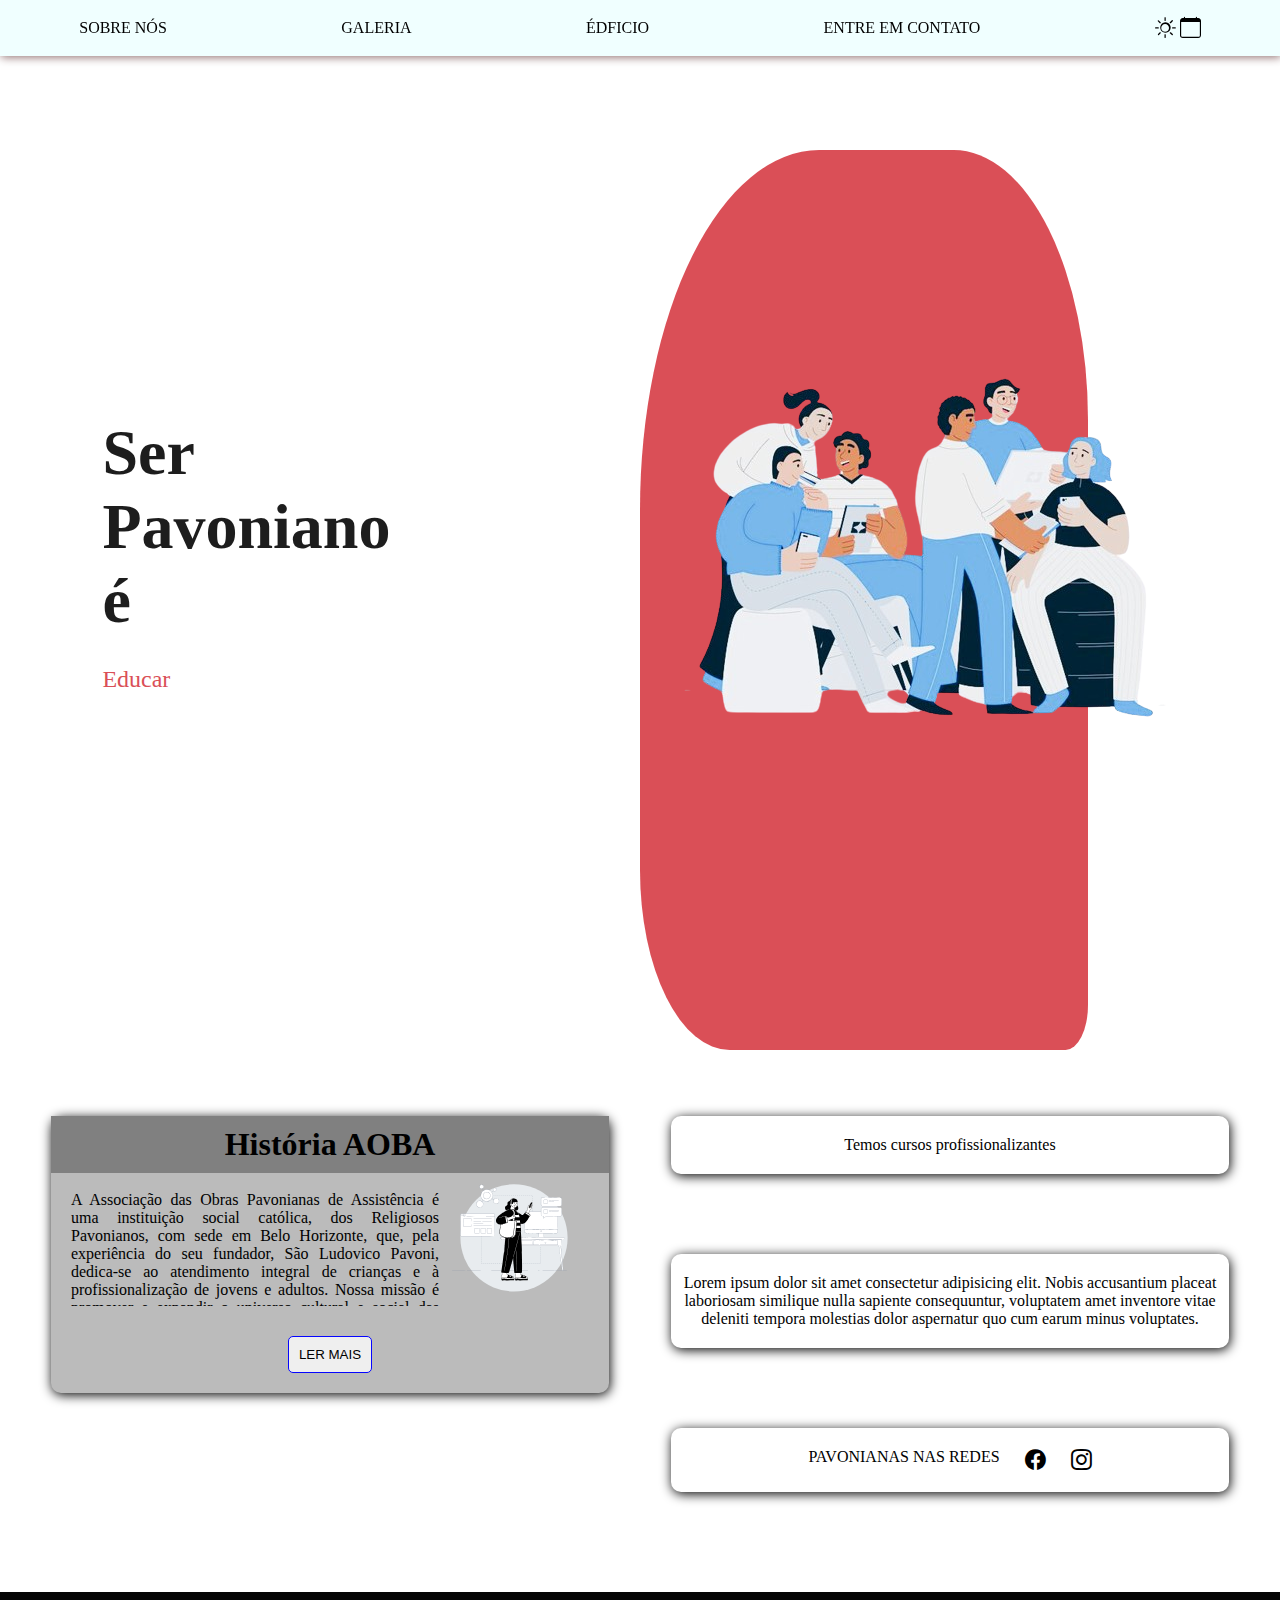
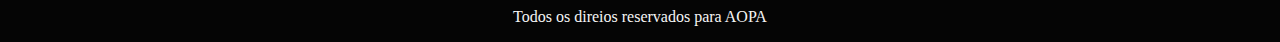
==== index.html @ e04ce66b "Add files via upload" ====
<!DOCTYPE html>
<html lang="pt-br">
<head>
    <meta charset="UTF-8">
    <meta name="viewport" content="width=1, initial-scale=1.0">
    <title>AOBA</title>
    <!--<meta name="color-scheme" content="ligth dark">-->
    <link rel="shortcut icon" href="VERTICAL.png" type="image/x-icon">
    <link rel="stylesheet" href="estilo.css">
    <script src="acao.js" defer></script>
    <script src="https://unpkg.com/typed.js@2.1.0/dist/typed.umd.js"></script>
    <link rel="stylesheet" href="https://cdn.jsdelivr.net/npm/bootstrap-icons@1.11.3/font/bootstrap-icons.min.css">
</head>
<body>
    <header>
    <div id="logo">
        <img src="" alt="">
    </div>
    <nav>
        
     <a href="#Historia">SOBRE NÓS</a>
     <a href="gap.html">GALERIA</a> 
     <a href="">ÉDFICIO</a>
     <a href="contato.html">ENTRE EM CONTATO</a>   
   
    <div id="">
    <input type="checkbox" name="change-theme" id="change-theme">
       <label for="change-theme">
    <i class="bi bi-sun"></i>
    <i class="bi bi-moon"></i>  
    </label>
    <a href="calender.html"><i class="bi bi-calendar"></i></a>
     </div>
    </nav>
</header>

<section class="aa">
    <div class="shape"></div>
   <div id="texto">
        <h1 class="title">Ser Pavoniano é</h1>
        <p class="desc">Educar</p>
    </div>
    <div id="fto"><img class="f1" src="im3.png" alt=""></div>
</section>


<main class="container">
   <section id="assuntos">
    <article class="sobre">
        <h1 id="Historia">História AOBA</h1>
        <div class="text">
            <p id="conteudo" class="conteudo">
                A Associação das Obras Pavonianas de Assistência é uma instituição social católica, dos Religiosos Pavonianos, com sede em Belo Horizonte, que, pela experiência do seu fundador, São Ludovico Pavoni, dedica-se ao atendimento integral de crianças e à profissionalização de jovens e adultos. 
                Nossa missão é promover e expandir o universo cultural e social das pessoas atendidas, por meio de atividades lúdicas, pedagógicas e profissionalizantes, que potencializem suas habilidades e ampliem suas oportunidades para o seu desenvolvimento humano e espiritual.
            </p>  
            <img class="imgs" src="sapiens.svg" alt="">
        </div>
        <button class="ler" id="btn-ler-mais">LER MAIS</button>
    </article>
</section>
    </section>
    <section id="noticias">
        <article>
      <aside>
    <p>Temos cursos profissionalizantes</p>
      </aside>  
        </article>

<article>
    <aside>
        <p>Lorem ipsum dolor sit amet consectetur adipisicing elit.
         Nobis accusantium placeat laboriosam similique nulla sapiente
         consequuntur, voluptatem amet inventore vitae deleniti tempora molestias dolor aspernatur quo cum earum minus voluptates.</p>
    </aside>
</article>

<article>
    
    <aside id="rede" class="pop">
        PAVONIANAS NAS REDES  
    <a href="https://www.facebook.com/obrassociaispavonianas/?paipv=0&eav=AfbgcHuNIM9TR
    oDl-gmViEAhwGbgi-O8-tvlirO3I1faOJemK9UYewxynx3erjxutIE&_rdr"><i class="bi bi-facebook"></i></a>
    <a href="https://www.instagram.com/obrassociaispavonianas/"><i class="bi bi-instagram"></i></a>
    </aside></article>


    </section>
  
</main>

<footer>
   <a href="politica.html"> Todos os direios reservados para AOPA</a>
</footer>
</body>
</html>
---- estilo.css ----
* {
    margin: 0px;
    padding: 0px;
    box-sizing: border-box;
}
html,body{
    transition: o.4s;
}
:root {
    --cor1: #050505;
    --cor2: #bbb;
    --cor3: #f8f1f1;
    --corbtnler: #0605fe;
    --cor4:#da4f57;
}
input[type="checkbox"]{
    display: none;
}
#modos {
   text-decoration: none;
}

.dark, .dark-header{
background-color: var(--cor1);
color: white;
}
.dark nav{
    background-color: var(--cor1);
    justify-content: space-around;
    box-shadow: 1px 1px 4px #f8f1f1;

}
.dark nav>a{ color: #f8f1f1;}
.dark .bi-sun{
    display: none;
}
.dark .bi-moon{
    display: block;
}
.dark .bi{
    font-size: 1.3rem;
    cursor: pointer;
    text-decoration: none;
    color:aliceblue;
}
/*fim modo dark*/
nav {
   align-items: center;
    justify-content: space-around;
    text-decoration: none;
    display: flex;
    gap: 1em;
    padding: 1em 0;
    box-shadow: 1px 1px 9px rgb(139, 106, 106);
    position: fixed;
    width: 100%;
    top: 0;
    background-color: azure;
    z-index: 10;
    
}
nav>a:hover{
    color: var(--cor4);
}
nav>a{color: #000;
    display: inline-block;
    text-decoration: none;
    transition: color 0.3 ease;
}
.bi{
    font-size: 1.3rem;
    cursor: pointer;
    text-decoration: none;
    color: #000;
}
.bi-moon{
    display: none;
}
.aa{
    align-items: center;
    justify-content:center;
    display: flex;
    width: 100%;
    min-height: calc(100vh - 10%) ;
margin-top: 60px;
padding: 28px 8%;
position: relative;
}
#texto{
    width: 35%;
    display: flex;
    flex-direction: column;
    gap: 28px;
    margin-top: 5%;
}
#texto .title{
font-size: 4rem;
color: #1d1d1d;
}
#texto .desc{
    color: var(--cor4);
    font-size: 1.5rem;
}
#fto{
    display: flex;
    align-items: start;
    justify-items: end;
    margin-top: 22px;
    padding-left: 20%;
    width: 70%;
    z-index: 2;
}
#fto .f1{
    left: 30em;
height: 100%;
width: fit-content;
}
.shape{
    background-color: #da4f57;
    width: 35%;
    height: 100%;
    position: absolute;
    border-radius: 40% 30% 5% 20%;
    top: 8%;
    left: 50%;
    z-index: 1;
}
main {
    display: flex;
    justify-content: center;
    padding: 10px;
    margin: 10px;
    margin-top: 3em;
}
article {
    box-shadow: 1px 2px 12px rgb(0, 0, 0);
    width: 90%;
    max-width: 90vh;
    border-radius: 10px; 
    padding-bottom: 20px;
    text-align: center;
    margin: 5em auto;
}.sobre{  background-color: var(--cor2);}
.sobre > h1 {
    background-color: grey;
    padding: 10px;
    margin: 0;
}
.text {
    background-color: var(--cor2);
    display: flex;
    justify-content: space-between;
    align-items: center;
    padding: 0 20px;
}
.text > p {
    text-align: justify;
    margin: 0;
    max-height: 115px;
    overflow: hidden;
    position: relative;
    transition: max-height 0.4s ease;
}
.text::before {
    content: "";
    position: absolute;
    bottom: 0;
    left: 0;
    width: 100%;
    height: 100px;
    transition: height 0.4s ease;
}
.text.expanded > p {
    max-height: 1000px; 
}
.ler {
    display: block;
    width: fit-content;
    margin: 1em auto 0;
    border-radius: 5px;
    padding: 10px;
    transition: 0.4s;
    cursor: pointer;
    border: 1px solid var(--corbtnler);
}

.ler:hover {
    color: white;
    background-color: var(--corbtnler);
}
aside{ padding-top: 20px;}
.pop{
    justify-content: center;
   display:flex;
  text-decoration: none;
 gap: 25px;
}
footer {
    color: white;
    background-color: var(--cor1);
    text-align: center;
    padding: 1em;
    position: relative;
    width: 100%;
    bottom: 0;
}
footer>a{ color: whitesmoke; text-decoration: none;}



@media screen and (max-width: 768px) {
    nav {
        text-align: center;
        flex-direction: column;
        gap: 9px;
    }
    .aa{
        margin-top: 13em;
    }
    .f1, .shape{ display: none;}
    main{ flex-wrap: wrap;}
    article {
        width: 95%;
        margin-top: 2em;
    }

    article > p {
        padding-left: 1em;
        padding-right: 1em;
    }
    .text{ margin-top: 10px; text-decoration: auto;}
.imgs{
    display: none;
}
    .ler {
        margin-left: auto;
        margin-right: auto;
    }
    footer{
        position: relative;
    }
}
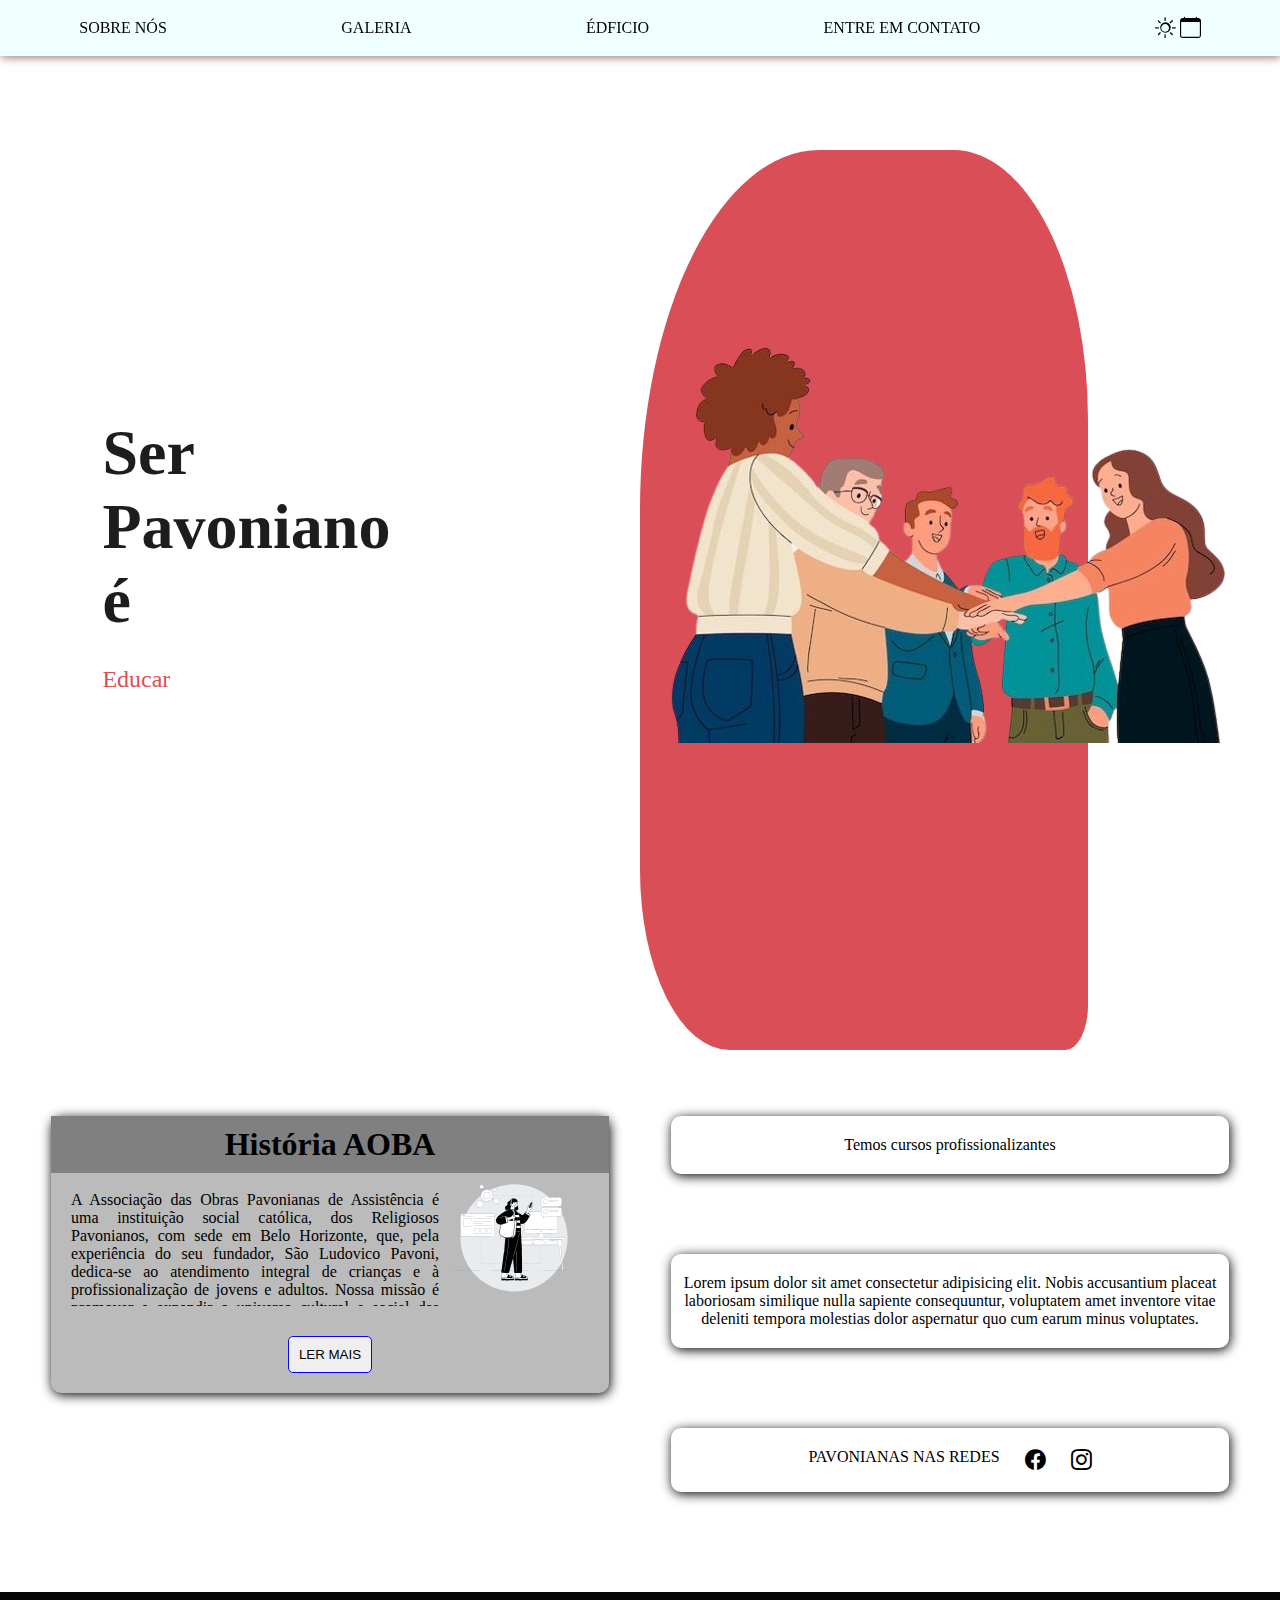
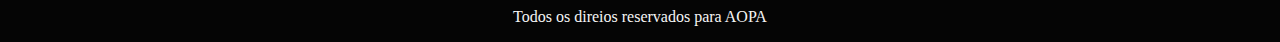
==== commit 155eb801: "Update index.html" ====
--- a/index.html
+++ b/index.html
@@ -40,7 +40,7 @@
         <h1 class="title">Ser Pavoniano é</h1>
         <p class="desc">Educar</p>
     </div>
-    <div id="fto"><img class="f1" src="im3.png" alt=""></div>
+    <div id="fto"><img class="f1" src="img2.png" alt=""></div>
 </section>
 
 
@@ -92,4 +92,4 @@
    <a href="politica.html"> Todos os direios reservados para AOPA</a>
 </footer>
 </body>
-</html>+</html>
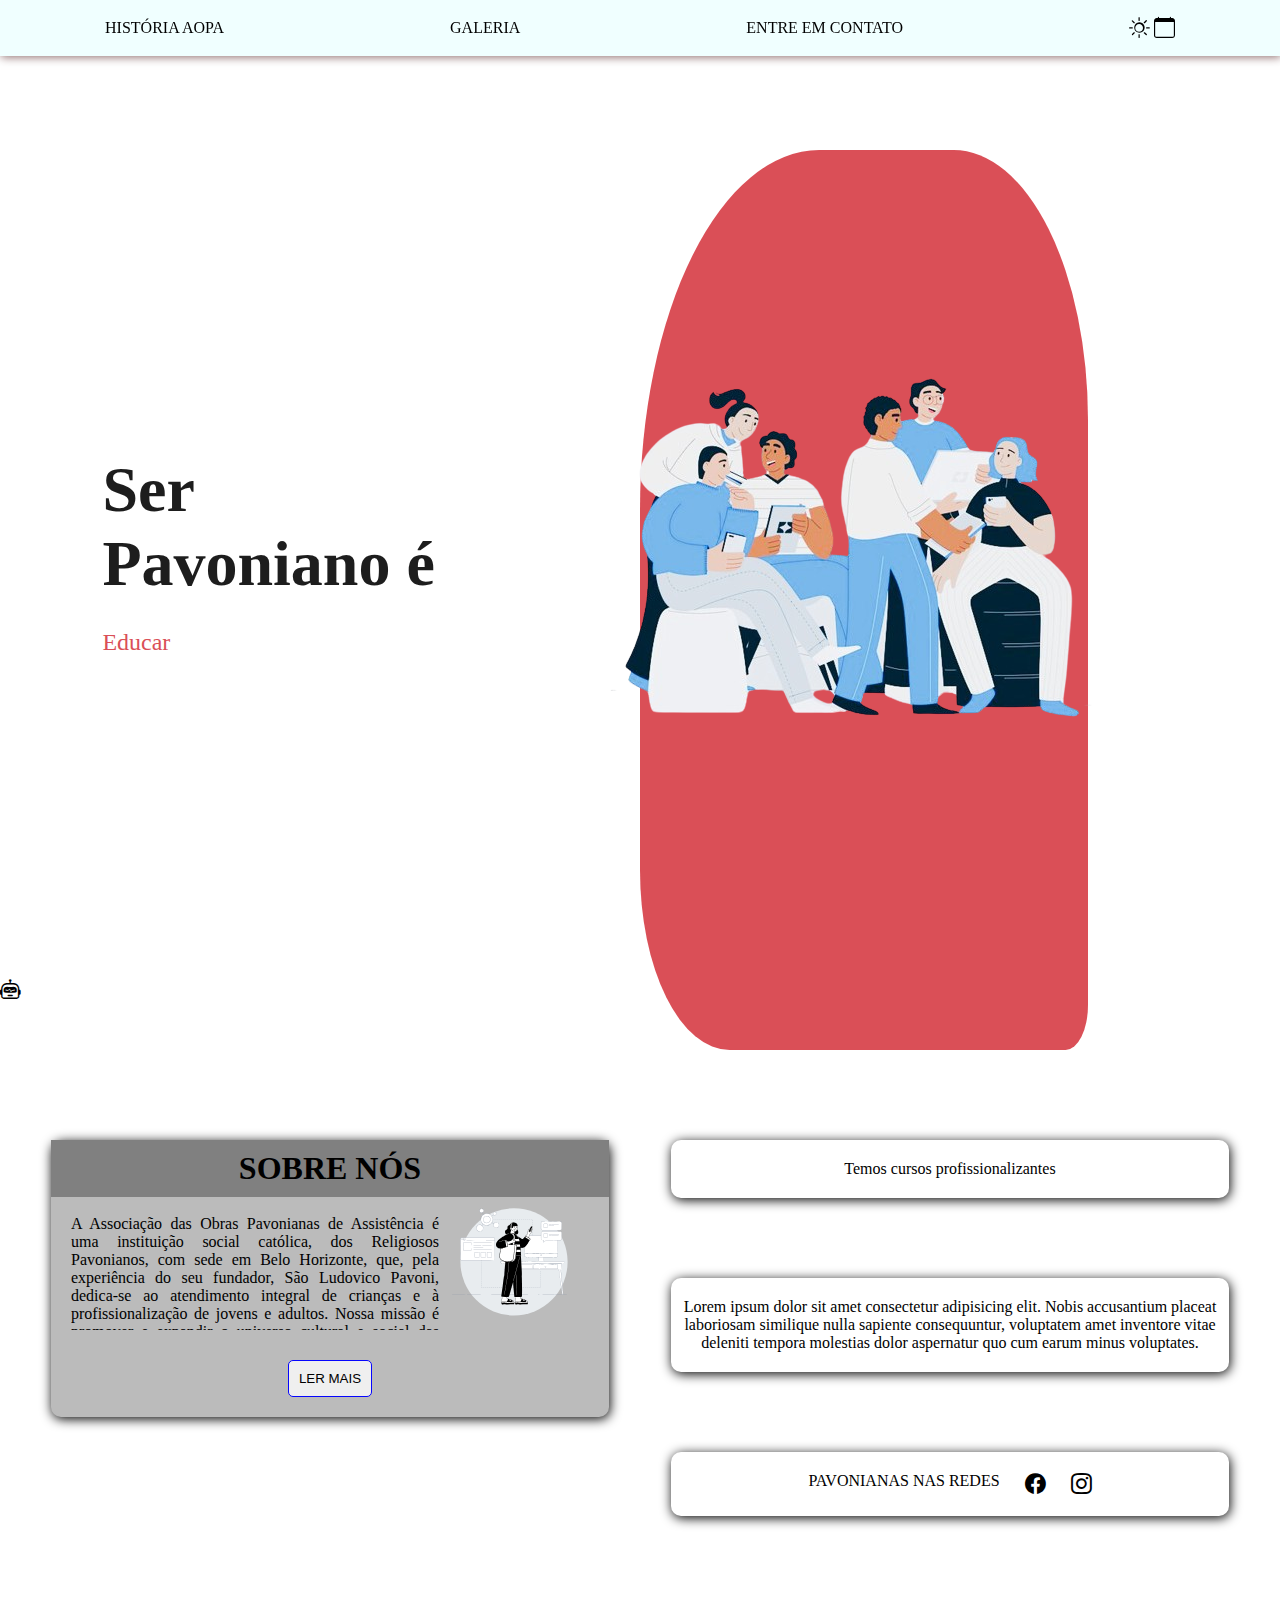
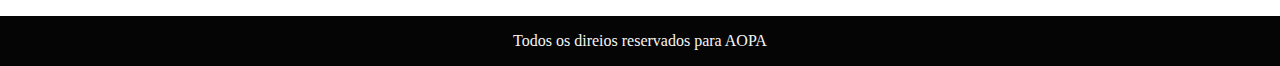
==== commit a1a1a29c: "Add files via upload" ====
--- a/index.html
+++ b/index.html
@@ -18,9 +18,8 @@
     </div>
     <nav>
         
-     <a href="#Historia">SOBRE NÓS</a>
+     <a href="historia.html">HISTÓRIA AOPA</a>
      <a href="gap.html">GALERIA</a> 
-     <a href="">ÉDFICIO</a>
      <a href="contato.html">ENTRE EM CONTATO</a>   
    
     <div id="">
@@ -40,14 +39,15 @@
         <h1 class="title">Ser Pavoniano é</h1>
         <p class="desc">Educar</p>
     </div>
-    <div id="fto"><img class="f1" src="img2.png" alt=""></div>
+    <div id="fto"><img class="f1" src="im3.png" alt=""></div>
 </section>
 
+<i class="bi bi-robot" > </i>
 
 <main class="container">
    <section id="assuntos">
     <article class="sobre">
-        <h1 id="Historia">História AOBA</h1>
+        <h1 id="sobre ">SOBRE NÓS</h1>
         <div class="text">
             <p id="conteudo" class="conteudo">
                 A Associação das Obras Pavonianas de Assistência é uma instituição social católica, dos Religiosos Pavonianos, com sede em Belo Horizonte, que, pela experiência do seu fundador, São Ludovico Pavoni, dedica-se ao atendimento integral de crianças e à profissionalização de jovens e adultos. 
@@ -92,4 +92,4 @@
    <a href="politica.html"> Todos os direios reservados para AOPA</a>
 </footer>
 </body>
-</html>
+</html>--- a/estilo.css
+++ b/estilo.css
@@ -93,6 +93,7 @@
     gap: 28px;
     margin-top: 5%;
 }
+
 #texto .title{
 font-size: 4rem;
 color: #1d1d1d;
@@ -106,7 +107,7 @@
     align-items: start;
     justify-items: end;
     margin-top: 22px;
-    padding-left: 20%;
+    padding-left: 10%;
     width: 70%;
     z-index: 2;
 }
@@ -208,6 +209,27 @@
 
 
 
+@media screen and (max-width: 1170px) {
+    
+#texto { padding-left: 8%; display: block;;}
+.title{ position: center;}
+    .f1, .shape{ left: 52%;}
+    .shape{ background-image: url(im3.png);}
+ .f1{ display: none;}
+    article {
+        width: 75%;
+        margin-top: 2em;
+    } main{ flex-wrap: wrap;}
+ 
+  article > p {
+        padding-left: 1em;
+        padding-right: 1em;
+    }
+    .text{ margin-top: 10px; text-decoration: auto;}
+.imgs{ display: block;
+}
+footer{position: fixed;}
+}
 @media screen and (max-width: 768px) {
     nav {
         text-align: center;
@@ -223,7 +245,7 @@
         width: 95%;
         margin-top: 2em;
     }
-
+#fto .f1{ display: none;}
     article > p {
         padding-left: 1em;
         padding-right: 1em;
@@ -233,10 +255,9 @@
     display: none;
 }
     .ler {
+        display: block;
         margin-left: auto;
         margin-right: auto;
     }
-    footer{
-        position: relative;
-    }
+    
 }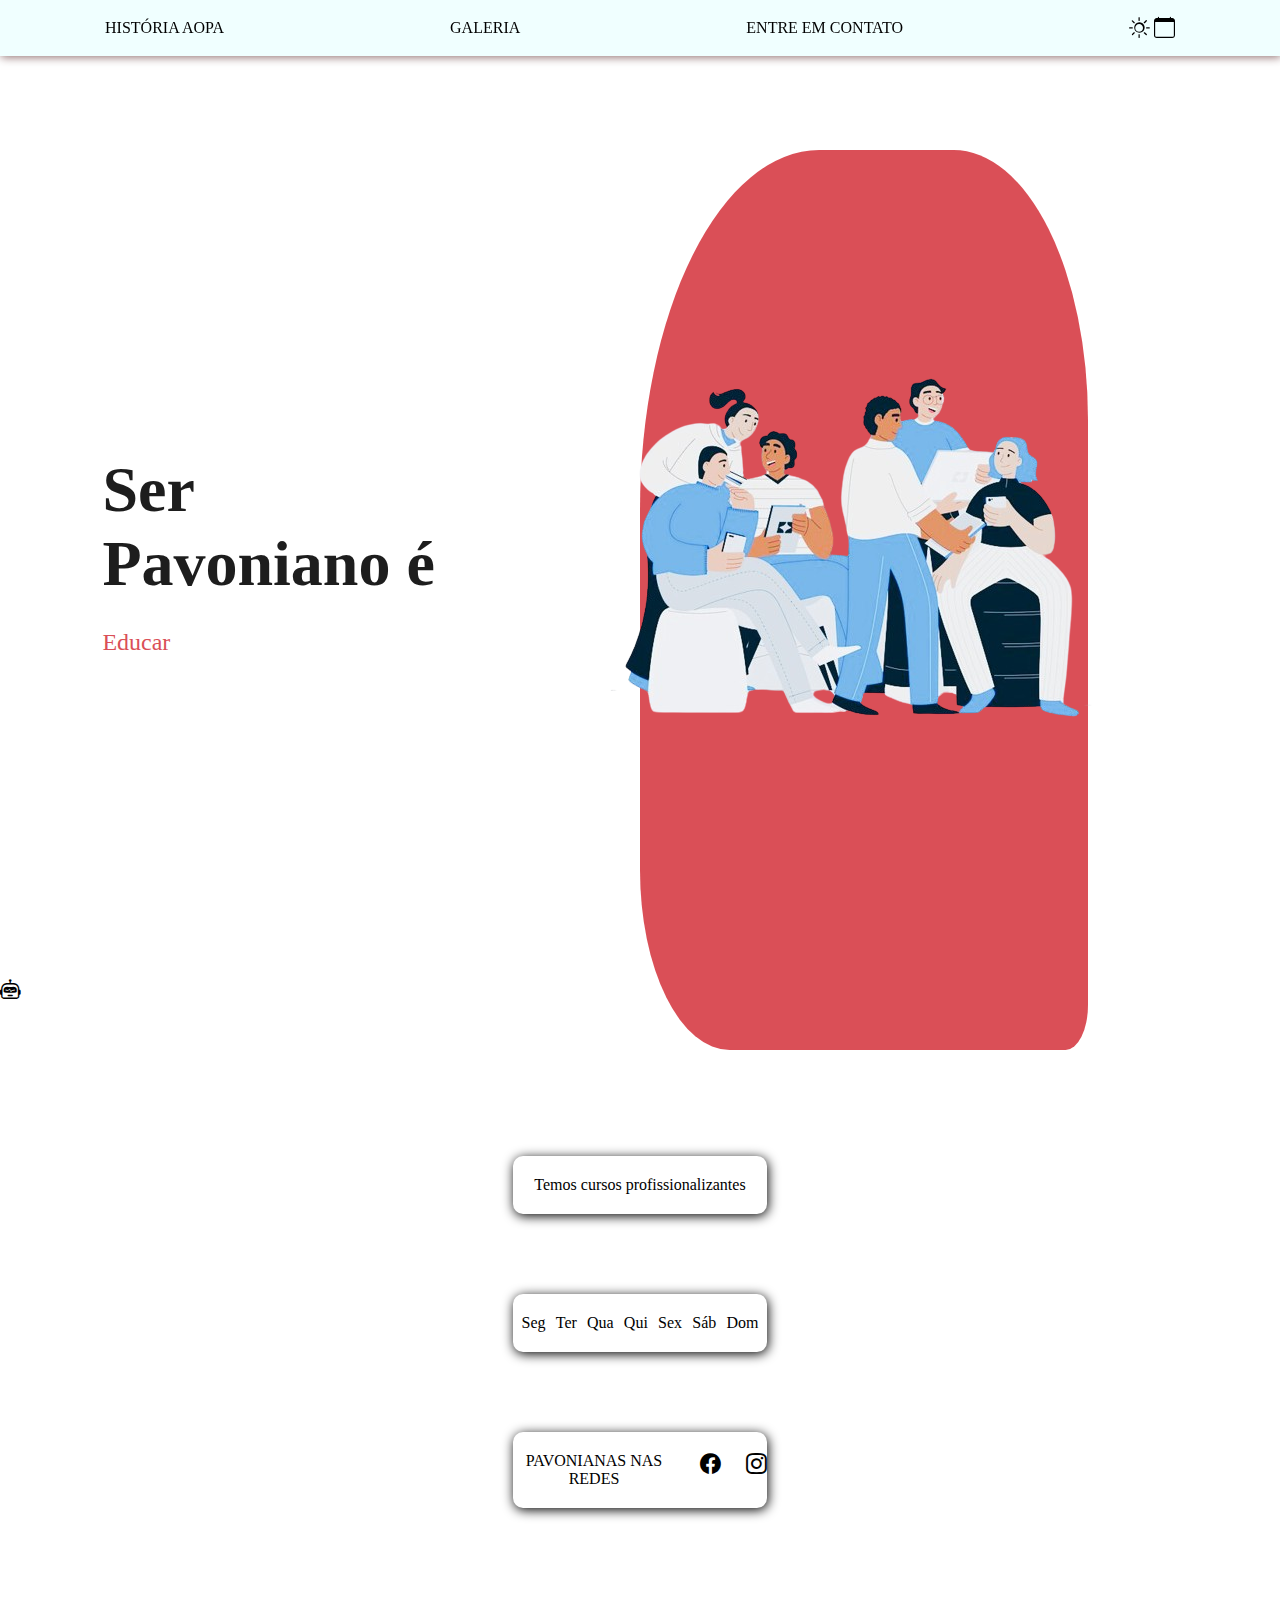
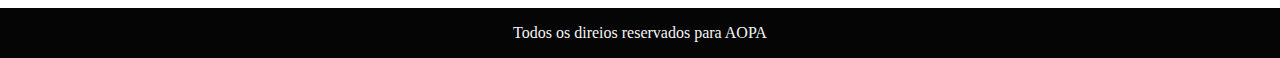
==== commit 921f93cf: "Add files via upload" ====
--- a/index.html
+++ b/index.html
@@ -68,9 +68,15 @@
 
 <article>
     <aside>
-        <p>Lorem ipsum dolor sit amet consectetur adipisicing elit.
-         Nobis accusantium placeat laboriosam similique nulla sapiente
-         consequuntur, voluptatem amet inventore vitae deleniti tempora molestias dolor aspernatur quo cum earum minus voluptates.</p>
+       <ul class="mini-calender">
+        <li> Seg</li>
+        <li> Ter</li>
+        <li>Qua</li>
+        <li> Qui</li>
+        <li>Sex </li>
+        <li> Sáb</li>
+        <li> Dom</li>
+       </ul>
     </aside>
 </article>
 
--- a/estilo.css
+++ b/estilo.css
@@ -43,6 +43,9 @@
     text-decoration: none;
     color:aliceblue;
 }
+.dark article,.text{ background-color: #C0C0C0;}
+.dark article { box-shadow: 1px 2px 12px rgb(85, 48, 48);}
+.dark #texto .title{ color: var(--cor3);}
 /*fim modo dark*/
 nav {
    align-items: center;
@@ -126,13 +129,19 @@
     left: 50%;
     z-index: 1;
 }
+main>h1{ text-align: center;}
+.container{ display: flex;}
 main {
-    display: flex;
+    display: block;
     justify-content: center;
     padding: 10px;
     margin: 10px;
-    margin-top: 3em;
-}
+    margin-top: 4em;
+}
+.conter{
+ 
+    width: 80%;
+} .conter>h1{ color:#da4f57;}
 article {
     box-shadow: 1px 2px 12px rgb(0, 0, 0);
     width: 90%;
@@ -141,7 +150,7 @@
     padding-bottom: 20px;
     text-align: center;
     margin: 5em auto;
-}.sobre{  background-color: var(--cor2);}
+}.sobre{   display: none; background-color: var(--cor2);}
 .sobre > h1 {
     background-color: grey;
     padding: 10px;
@@ -188,8 +197,38 @@
 .ler:hover {
     color: white;
     background-color: var(--corbtnler);
+  
 }
 aside{ padding-top: 20px;}
+.mini-calender{ justify-content: center; gap: 4%; ; display: flex;
+list-style-type: none;}
+.mini-calender li.atual{
+position: relative;
+width: 100px; height: 100px;
+background-color: var(--cor3);
+font-size: 1.65rem;
+color: #000;
+transform: translateY(-29);
+border: 5px solid var(--cor4);
+}
+.mini-calender li.atual::before{
+    content: "";
+    position: absolute;
+    width: 30px; top: 44px;
+    left: -34px; height: 30px;
+    border-top-right-radius: 10px;
+    box-shadow: 6px -6px #da4f57;
+    background: #0605fe;
+}
+.mini-calender li.atual::after{
+    content: "";
+    position: absolute;
+    width: 30px; top: 44px;
+    right: -34px; height: 30px;
+    border-top-left-radius: 10px;
+    box-shadow: -6px -6px #da4f57;
+    background: #0605fe;
+}
 .pop{
     justify-content: center;
    display:flex;
@@ -201,7 +240,7 @@
     background-color: var(--cor1);
     text-align: center;
     padding: 1em;
-    position: relative;
+    position:relative;
     width: 100%;
     bottom: 0;
 }
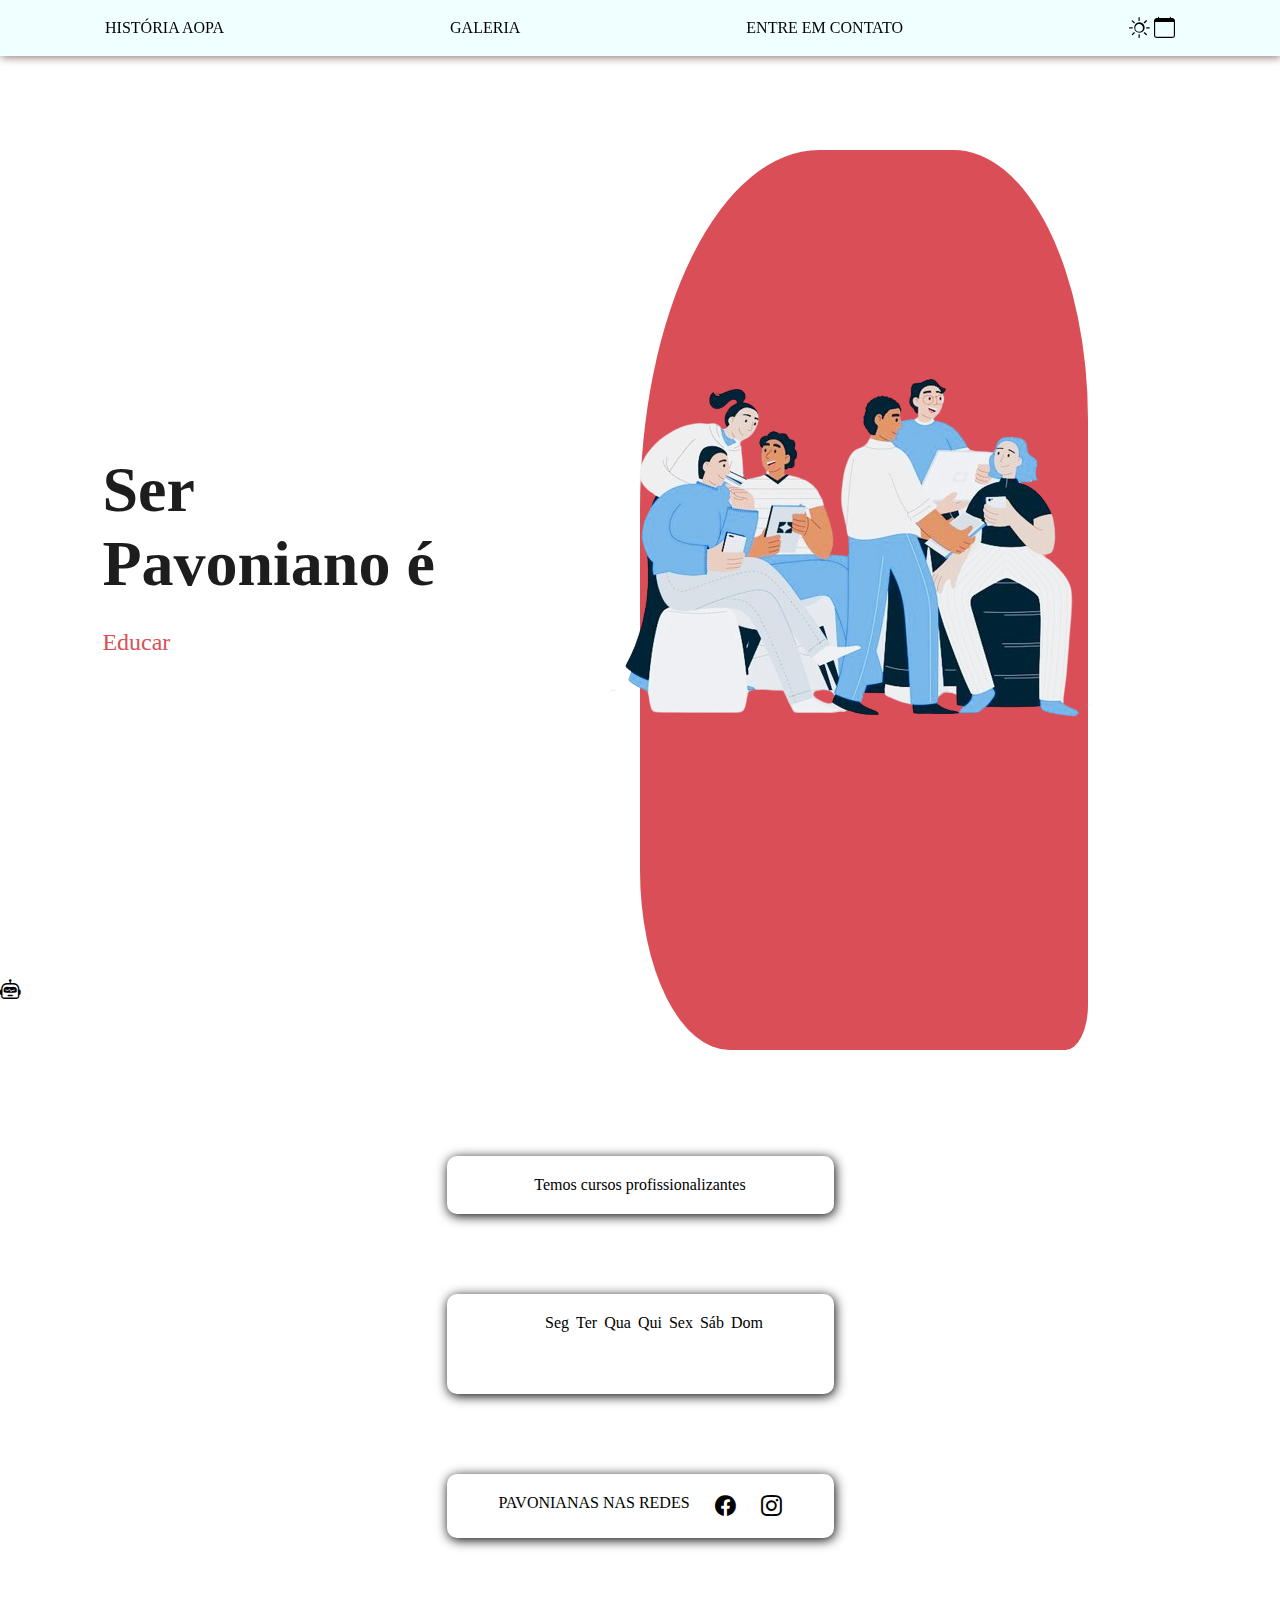
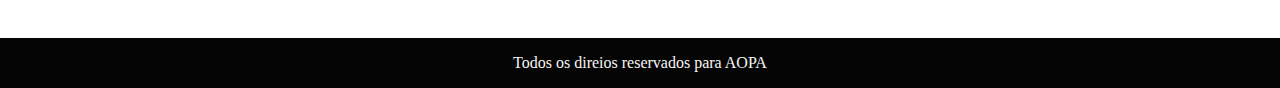
==== commit d4c10679: "Add files via upload" ====
--- a/index.html
+++ b/index.html
@@ -67,7 +67,7 @@
         </article>
 
 <article>
-    <aside>
+    <aside class="ok">
        <ul class="mini-calender">
         <li> Seg</li>
         <li> Ter</li>
--- a/estilo.css
+++ b/estilo.css
@@ -200,34 +200,41 @@
   
 }
 aside{ padding-top: 20px;}
+.ok{
+    width: 430px;
+    text-align: center;
+    justify-items: center;
+    padding-right: 15px;
+    height: 80px;
+}
 .mini-calender{ justify-content: center; gap: 4%; ; display: flex;
 list-style-type: none;}
 .mini-calender li.atual{
 position: relative;
-width: 100px; height: 100px;
-background-color: var(--cor3);
+width: 60px; height: 68px;
+background-color: var(--cor2);
 font-size: 1.65rem;
 color: #000;
+top: -46px;
 transform: translateY(-29);
-border: 5px solid var(--cor4);
+border: 5px solid #f8f1f1;
+border-radius: 25%;
 }
 .mini-calender li.atual::before{
     content: "";
     position: absolute;
-    width: 30px; top: 44px;
-    left: -34px; height: 30px;
+    width: 30px; top: 26px;
+    left: -37px; height: 30px;
     border-top-right-radius: 10px;
-    box-shadow: 6px -6px #da4f57;
-    background: #0605fe;
+    box-shadow: 6px -6px white;
 }
 .mini-calender li.atual::after{
     content: "";
     position: absolute;
-    width: 30px; top: 44px;
-    right: -34px; height: 30px;
+    width: 30px; top: 26px;
+    right: -37px; height: 30px;
     border-top-left-radius: 10px;
-    box-shadow: -6px -6px #da4f57;
-    background: #0605fe;
+    box-shadow: -6px -6px white;
 }
 .pop{
     justify-content: center;
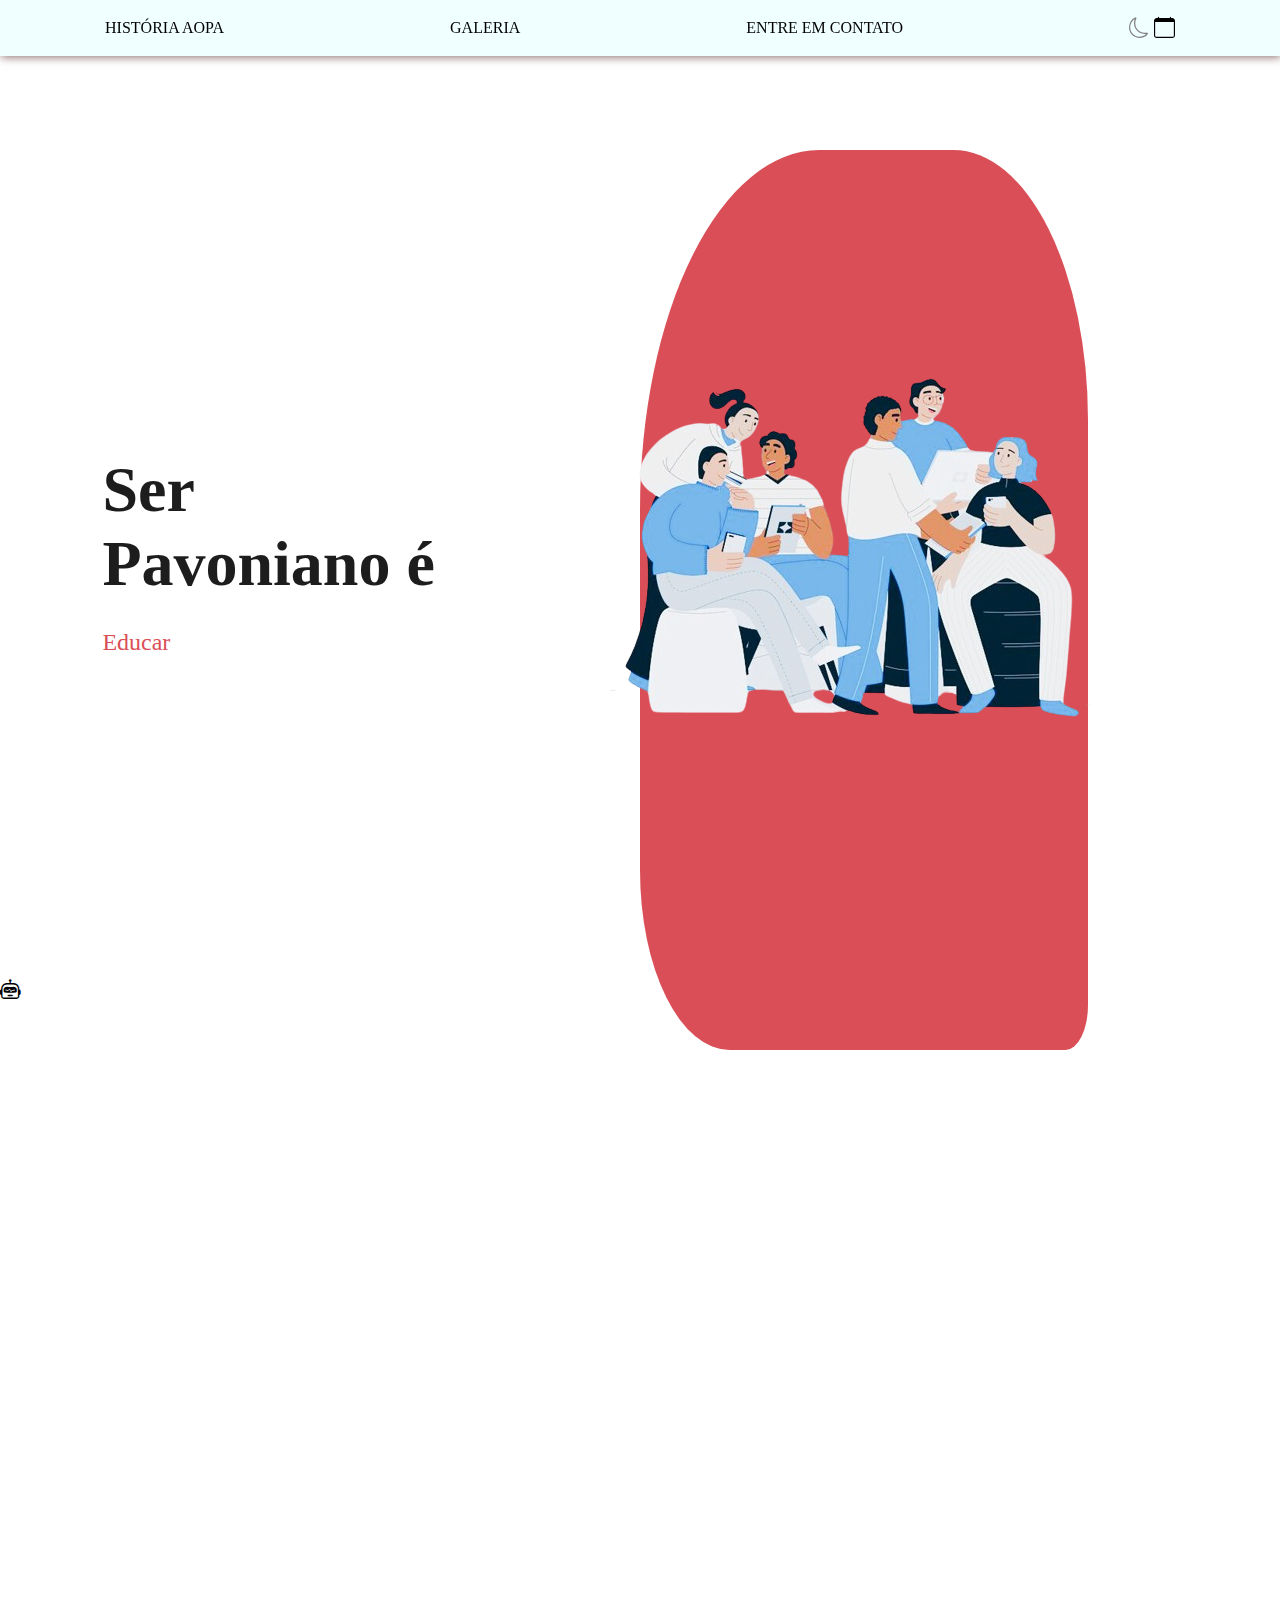
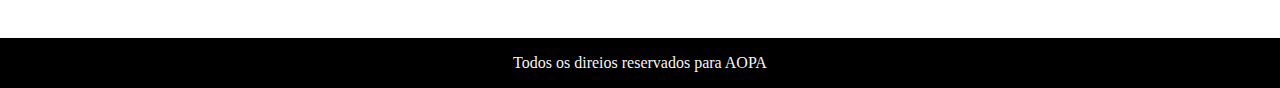
==== commit 8f978554: "Add files via upload" ====
--- a/index.html
+++ b/index.html
@@ -8,6 +8,8 @@
     <link rel="shortcut icon" href="VERTICAL.png" type="image/x-icon">
     <link rel="stylesheet" href="estilo.css">
     <script src="acao.js" defer></script>
+    <link rel="stylesheet" href="https://unpkg.com/aos@next/dist/aos.css"/>
+    <script src="https://unpkg.com/aos@2.3.1/dist/aos.js"></script>
     <script src="https://unpkg.com/typed.js@2.1.0/dist/typed.umd.js"></script>
     <link rel="stylesheet" href="https://cdn.jsdelivr.net/npm/bootstrap-icons@1.11.3/font/bootstrap-icons.min.css">
 </head>
@@ -37,7 +39,7 @@
     <div class="shape"></div>
    <div id="texto">
         <h1 class="title">Ser Pavoniano é</h1>
-        <p class="desc">Educar</p>
+        <p class="desc">Educar <span></span></p>
     </div>
     <div id="fto"><img class="f1" src="im3.png" alt=""></div>
 </section>
@@ -45,7 +47,7 @@
 <i class="bi bi-robot" > </i>
 
 <main class="container">
-   <section id="assuntos">
+   <section  data-aos="fade-right" id="assuntos">
     <article class="sobre">
         <h1 id="sobre ">SOBRE NÓS</h1>
         <div class="text">
@@ -60,13 +62,13 @@
 </section>
     </section>
     <section id="noticias">
-        <article>
+        <article data-aos="fade-left">
       <aside>
     <p>Temos cursos profissionalizantes</p>
       </aside>  
         </article>
 
-<article>
+<article data-aos="fade-up-left">
     <aside class="ok">
        <ul class="mini-calender">
         <li> Seg</li>
@@ -80,7 +82,7 @@
     </aside>
 </article>
 
-<article>
+<article data-aos="fade-up">
     
     <aside id="rede" class="pop">
         PAVONIANAS NAS REDES  
@@ -97,5 +99,8 @@
 <footer>
    <a href="politica.html"> Todos os direios reservados para AOPA</a>
 </footer>
+<script>
+    AOS.init();
+  </script>
 </body>
 </html>--- a/estilo.css
+++ b/estilo.css
@@ -7,7 +7,7 @@
     transition: o.4s;
 }
 :root {
-    --cor1: #050505;
+    --cor1: hwb(0 0% 100%);
     --cor2: #bbb;
     --cor3: #f8f1f1;
     --corbtnler: #0605fe;
@@ -32,16 +32,23 @@
 }
 .dark nav>a{ color: #f8f1f1;}
 .dark .bi-sun{
+    color: #ff0000;
+   display: block;
+}
+.dark .bi-moon{
     display: none;
-}
-.dark .bi-moon{
-    display: block;
 }
 .dark .bi{
     font-size: 1.3rem;
     cursor: pointer;
     text-decoration: none;
     color:aliceblue;
+}
+.dark .mini-calender li.atual::before{
+    display: none;
+}
+.dark .mini-calender li.atual::after{
+   display: none;
 }
 .dark article,.text{ background-color: #C0C0C0;}
 .dark article { box-shadow: 1px 2px 12px rgb(85, 48, 48);}
@@ -77,8 +84,9 @@
     color: #000;
 }
 .bi-moon{
-    display: none;
-}
+    color: grey;;
+}
+.bi-sun{ display: none;}
 .aa{
     align-items: center;
     justify-content:center;
@@ -139,18 +147,35 @@
     margin-top: 4em;
 }
 .conter{
- 
+    margin: 5em auto;
     width: 80%;
-} .conter>h1{ color:#da4f57;}
+} .conter>h1{ 
+    display: block;
+    color:#da4f57;}
+.banner{margin-right: -50px;
+    text-align: center;
+    gap: 13px;
+    display: flex;
+}
+.banner>img{ width: 100%; height: 100%; 
+box-shadow: 3px 3px black;}
+.tel1{ 
+    display: table-cell;
+    height: 100%;
+margin-top: 3%; text-align: left;
+border-radius: 10px; width: 100%;}
+.b2{
+    gap: -33%; justify-content:space-evenly; 
+    display: flex;}
 article {
     box-shadow: 1px 2px 12px rgb(0, 0, 0);
-    width: 90%;
+    width: 95%;
     max-width: 90vh;
     border-radius: 10px; 
     padding-bottom: 20px;
     text-align: center;
     margin: 5em auto;
-}.sobre{   display: none; background-color: var(--cor2);}
+}.sobre{ background-color: var(--cor2);}
 .sobre > h1 {
     background-color: grey;
     padding: 10px;
@@ -204,12 +229,16 @@
     width: 430px;
     text-align: center;
     justify-items: center;
-    padding-right: 15px;
+    justify-content: center;
+   align-items: center;
+ padding-right: 43px;
     height: 80px;
 }
-.mini-calender{ justify-content: center; gap: 4%; ; display: flex;
-list-style-type: none;}
+.mini-calender{
+justify-content: center; gap: 4%; ; display: flex;
+list-style-type: none; margin: auto;}
 .mini-calender li.atual{
+    text-align: center;
 position: relative;
 width: 60px; height: 68px;
 background-color: var(--cor2);
@@ -220,22 +249,13 @@
 border: 5px solid #f8f1f1;
 border-radius: 25%;
 }
-.mini-calender li.atual::before{
-    content: "";
-    position: absolute;
-    width: 30px; top: 26px;
-    left: -37px; height: 30px;
-    border-top-right-radius: 10px;
-    box-shadow: 6px -6px white;
-}
-.mini-calender li.atual::after{
-    content: "";
-    position: absolute;
-    width: 30px; top: 26px;
-    right: -37px; height: 30px;
-    border-top-left-radius: 10px;
-    box-shadow: -6px -6px white;
-}
+.mini-calender li.atual h5{  
+    top: -30%;
+    font-size: small;}
+    .mini-calender li.atual h3{  
+        margin-top: 30%;
+        font-size: medium;
+    }
 .pop{
     justify-content: center;
    display:flex;
@@ -253,27 +273,24 @@
 }
 footer>a{ color: whitesmoke; text-decoration: none;}
 
-
-
 @media screen and (max-width: 1170px) {
-    
-#texto { padding-left: 8%; display: block;;}
+    body{overflow-x: hidden;}
+    #texto { padding-left: 8%; display: block;;}
 .title{ position: center;}
-    .f1, .shape{ left: 52%;}
+    .f1, .shape{align-items: center;}
     .shape{ background-image: url(im3.png);}
  .f1{ display: none;}
     article {
         width: 75%;
         margin-top: 2em;
     } main{ flex-wrap: wrap;}
- 
   article > p {
         padding-left: 1em;
         padding-right: 1em;
     }
     .text{ margin-top: 10px; text-decoration: auto;}
-.imgs{ display: block;
-}
+.imgs{ display: block;}
+    
 footer{position: fixed;}
 }
 @media screen and (max-width: 768px) {
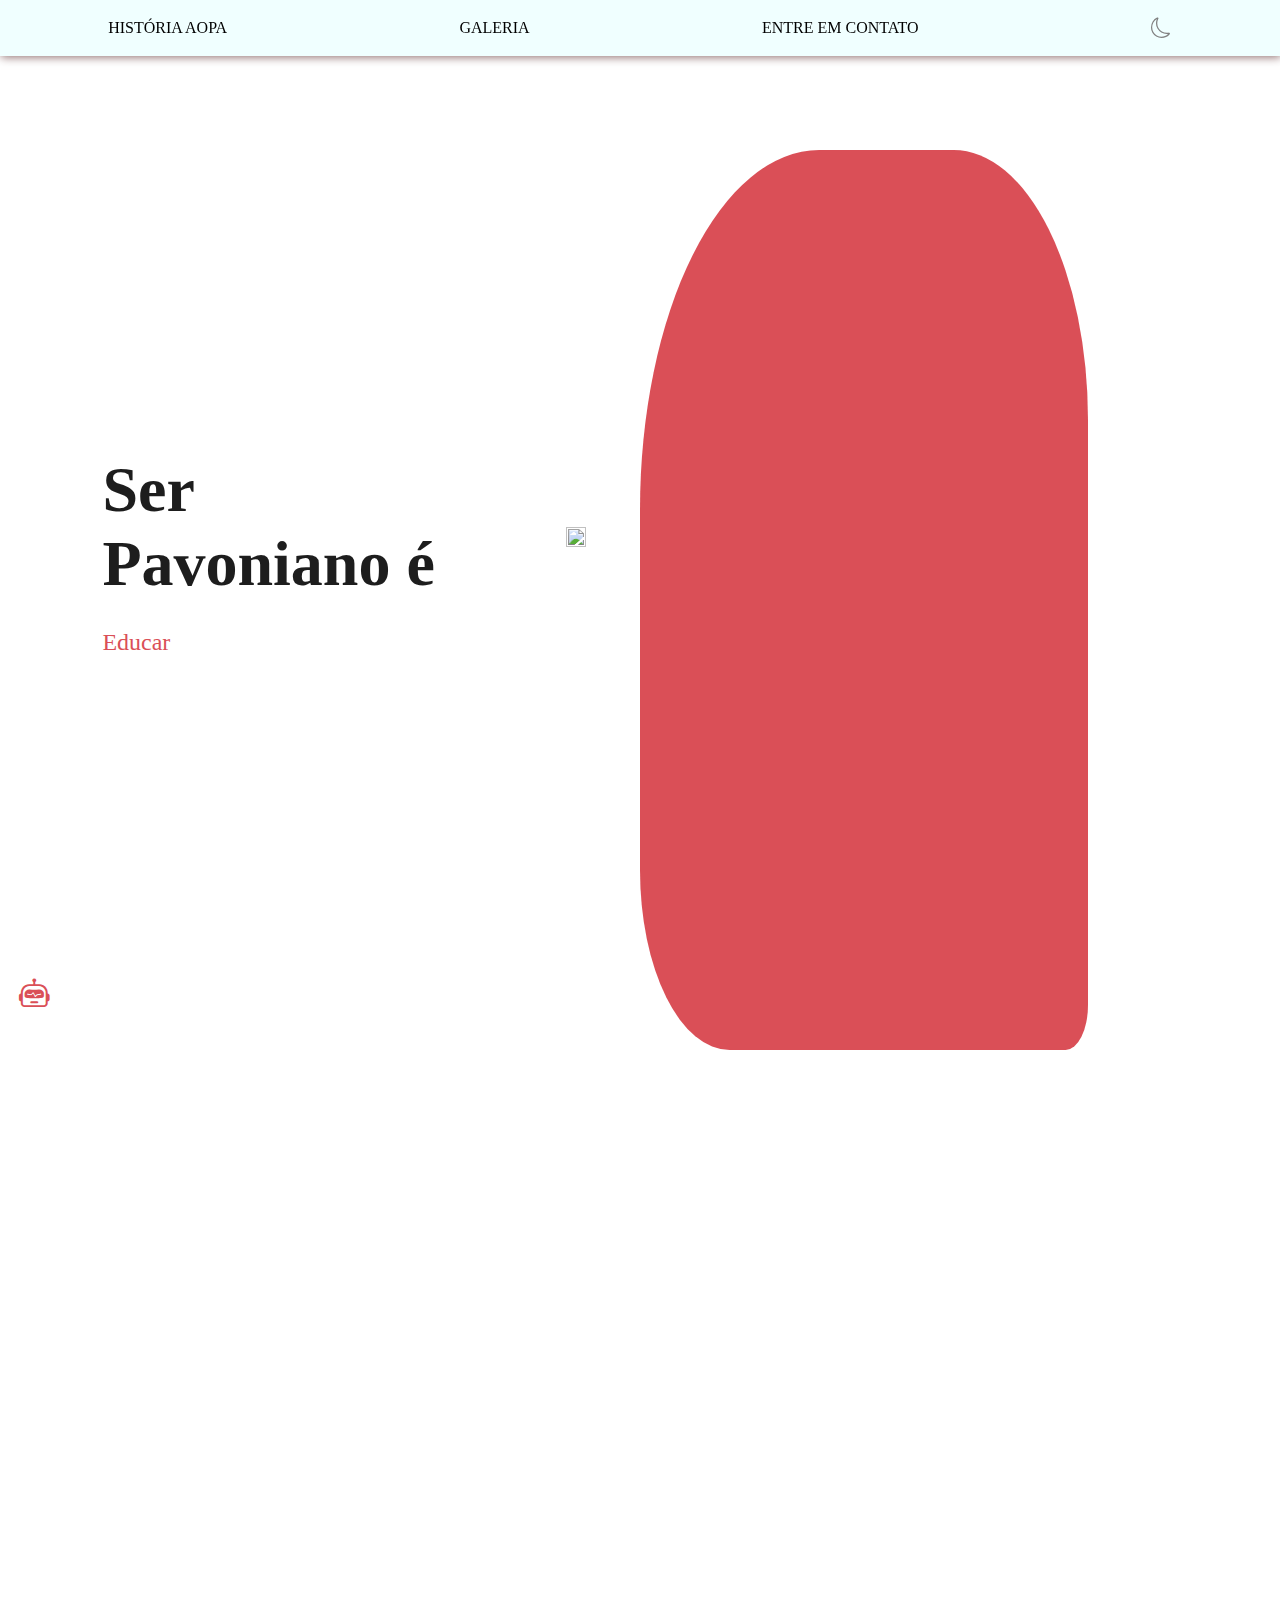
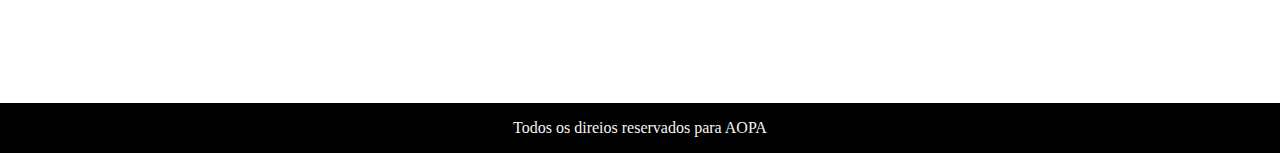
==== commit c79615b3: "Add files via upload" ====
--- a/index.html
+++ b/index.html
@@ -30,7 +30,6 @@
     <i class="bi bi-sun"></i>
     <i class="bi bi-moon"></i>  
     </label>
-    <a href="calender.html"><i class="bi bi-calendar"></i></a>
      </div>
     </nav>
 </header>
@@ -41,10 +40,12 @@
         <h1 class="title">Ser Pavoniano é</h1>
         <p class="desc">Educar <span></span></p>
     </div>
-    <div id="fto"><img class="f1" src="im3.png" alt=""></div>
+    <div id="fto"><img class="f1" src="img/img2.png" alt=""></div>
 </section>
 
-<i class="bi bi-robot" > </i>
+<i class="bi bi-robot"  onclick="fazerRequisicao()">
+<span data-aos="fade-up" id="resultado"></span>    
+</i>
 
 <main class="container">
    <section  data-aos="fade-right" id="assuntos">
@@ -77,7 +78,7 @@
         <li> Qui</li>
         <li>Sex </li>
         <li> Sáb</li>
-        <li> Dom</li>
+     <li>Dom</li>
        </ul>
     </aside>
 </article>
@@ -100,6 +101,31 @@
    <a href="politica.html"> Todos os direios reservados para AOPA</a>
 </footer>
 <script>
+// Função para realizar a requisição POST
+async function fazerRequisicao() {
+    try {
+        const response = await fetch("https://forge.withub.ai/api/triggers/5257a02d-c19b-4969-ab81-2206de86082c/execute/67014dc3d32fa8eec992015f", {
+            method: "POST",
+            headers: {
+                "Content-Type": "application/json"
+            },
+            body: JSON.stringify({})
+        });
+        
+        const data = await response.json();
+        document.getElementById('resultado').textContent = JSON.stringify(data.data.texto);
+    } catch (error) {
+        // Exibe uma mensagem de erro caso haja falha na requisição
+        document.getElementById('resultado').textContent = "Erro ao realizar a requisição: " + error;
+    }
+}
+
+// Chama a função imediatamente
+fazerRequisicao();
+setInterval(fazerRequisicao, 30000);
+
+</script>
+<script>
     AOS.init();
   </script>
 </body>
--- a/estilo.css
+++ b/estilo.css
@@ -19,7 +19,7 @@
 #modos {
    text-decoration: none;
 }
-
+.dark .shape{ box-shadow: 0px 3px 22px 0px#f8f1f1;}
 .dark, .dark-header{
 background-color: var(--cor1);
 color: white;
@@ -165,8 +165,10 @@
 margin-top: 3%; text-align: left;
 border-radius: 10px; width: 100%;}
 .b2{
-    gap: -33%; justify-content:space-evenly; 
+    gap: 3%; justify-content:space-evenly; 
     display: flex;}
+    .pp{margin: auto; 
+        padding-top: 20px;}
 article {
     box-shadow: 1px 2px 12px rgb(0, 0, 0);
     width: 95%;
@@ -262,6 +264,57 @@
   text-decoration: none;
  gap: 25px;
 }
+.bi-robot{
+ color: #da4f57;
+    font-size: 1.9rem;
+     padding-left: 19px;}
+.bi-robot>span{
+    display: flex;
+    font-size: 1.3rem;
+    left: 41px;
+    top: -2em;
+    max-width: 45%;
+    background-color:var(--cor4);
+    color: #fff;
+    padding: 10px;
+    border-radius: 15px;
+    position: relative;
+    margin: 10px;
+    word-wrap: break-word;
+}
+form{ 
+    max-width: 400px;
+            margin: auto;
+            background: #fff;
+            padding: 20px;
+            border-radius: 8px ;
+            box-shadow: 0 2px 10px var(--cor4);
+            margin-bottom: 12%;
+}
+form>table{ text-align: center;
+    margin: 20px auto;
+}td{ padding: 10px;}
+form>button{
+    color: var(--cor4);
+    background-color:var(--cor2);
+    border-radius: 4px; border: none;
+    width: 100%; cursor: pointer;
+    padding: 10px  13px;
+}
+form>label{
+    display: block;
+    margin-bottom: 5px;
+}
+input[type="text"],
+input[type="tel"],
+input[type="email"],
+textarea {
+    margin: 4px;
+    width: 100%;
+    padding: 9px;
+    border: 1px solid var(--cor2);
+    border-radius: 4px;
+    }
 footer {
     color: white;
     background-color: var(--cor1);
@@ -272,6 +325,33 @@
     bottom: 0;
 }
 footer>a{ color: whitesmoke; text-decoration: none;}
+.gallery{    display: flex;
+    align-items: center;
+    justify-content: center;
+    flex-wrap: wrap;
+    gap: 10px;
+    padding: 20px;}
+.gallery> img{
+    width: 280px;
+    height: 258px; transition: scale 0.5s ease;
+}
+.gallery>img:hover{ scale: 1.5;}
+.politica{
+    width: 90%;
+    max-width: 800px;
+    margin: 20px auto;
+    padding: 20px;
+    border-radius: 8px;
+    box-shadow: 0 4px 8px var(--cor4);
+}
+.politica>p{
+    line-height: 1.6;
+            margin: 15px 0;
+}
+.politica>h1{
+    text-align: center;
+}
+
 
 @media screen and (max-width: 1170px) {
     body{overflow-x: hidden;}
@@ -290,8 +370,11 @@
     }
     .text{ margin-top: 10px; text-decoration: auto;}
 .imgs{ display: block;}
-    
-footer{position: fixed;}
+.gallery > img {
+    width: 100%;
+    height: auto;
+  }
+footer{position: relative;}
 }
 @media screen and (max-width: 768px) {
     nav {
@@ -300,13 +383,21 @@
         gap: 9px;
     }
     .aa{
-        margin-top: 13em;
+        margin-top: 7em;
     }
     .f1, .shape{ display: none;}
     main{ flex-wrap: wrap;}
     article {
         width: 95%;
-        margin-top: 2em;
+        margin-top: -2em;
+    }
+    .gallery > img {
+        width: 100%;
+        height: auto;
+      }
+    .aa{
+        display: block;
+        right: -14%;
     }
 #fto .f1{ display: none;}
     article > p {
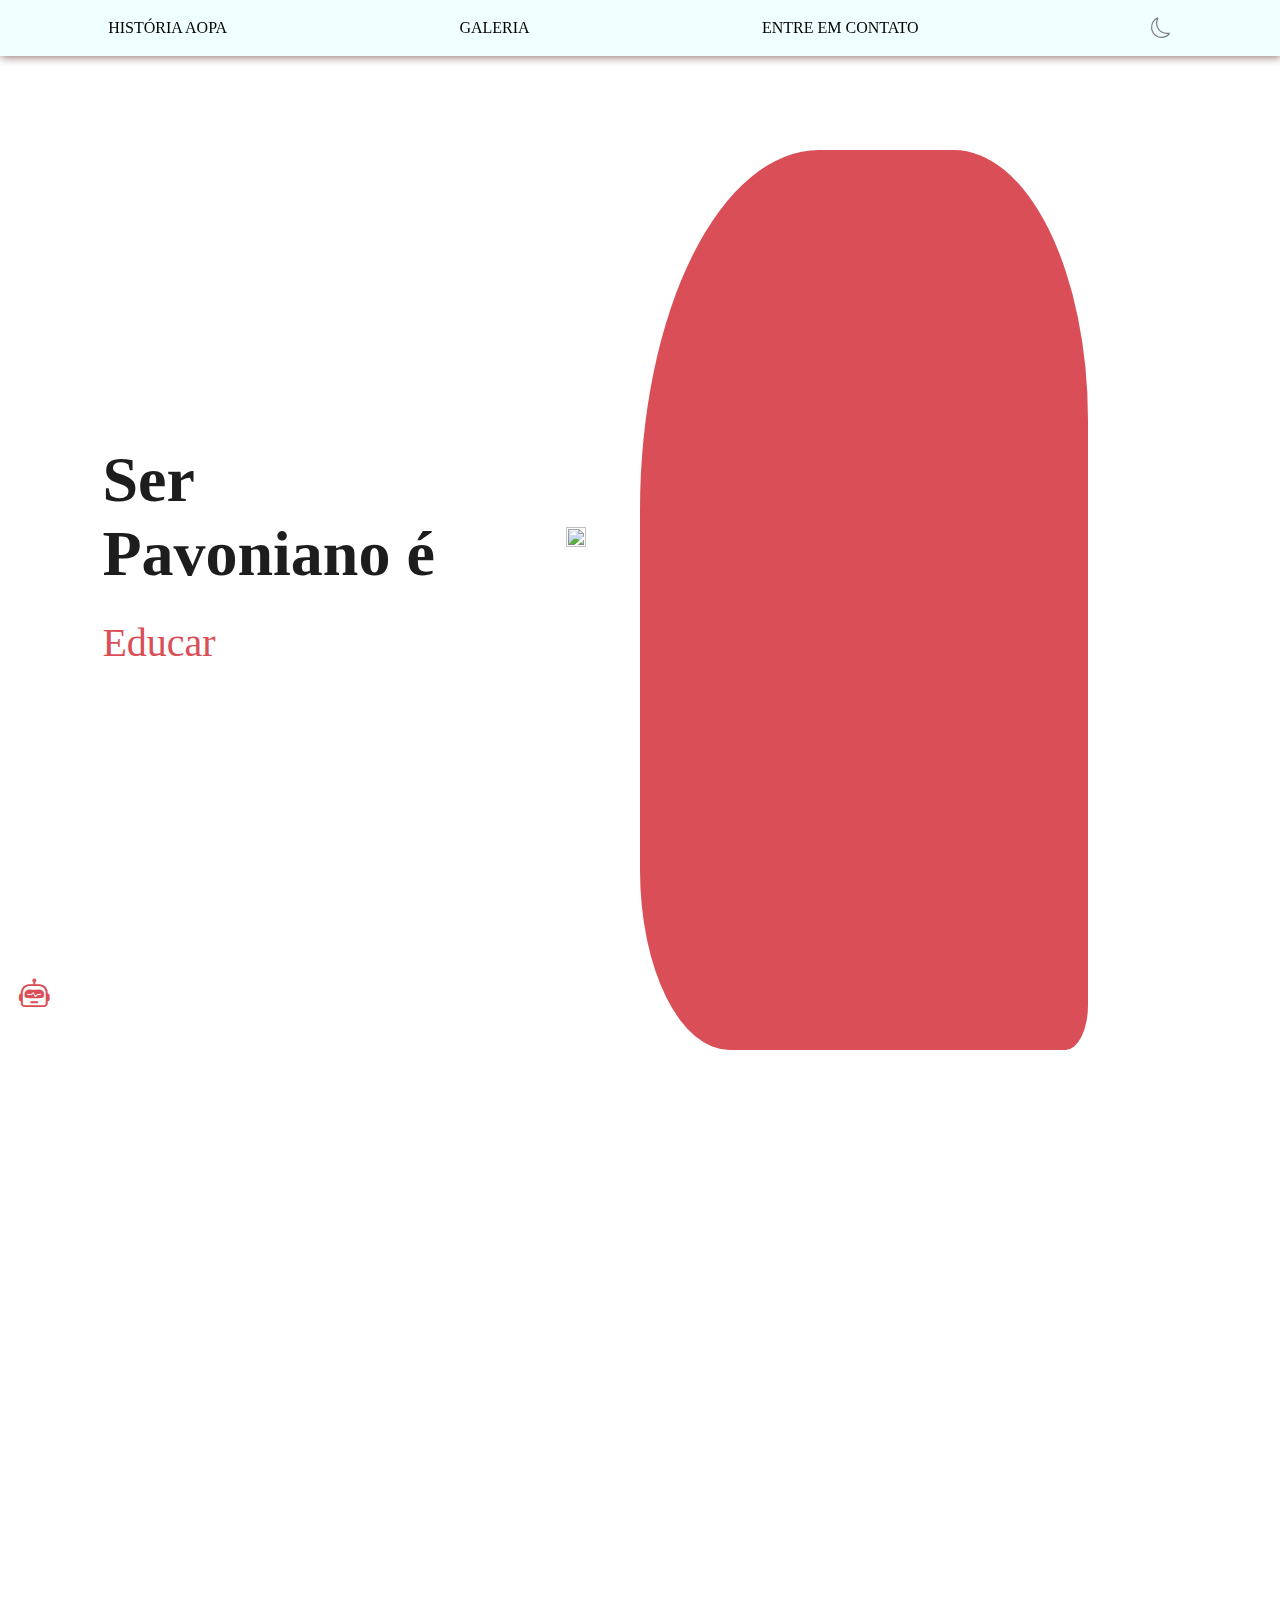
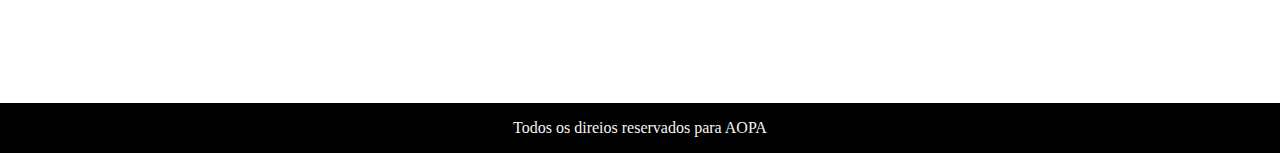
==== commit f6287e5e: "Add files via upload" ====
--- a/index.html
+++ b/index.html
@@ -42,11 +42,11 @@
     </div>
     <div id="fto"><img class="f1" src="img/img2.png" alt=""></div>
 </section>
-
+<div class="bot">
 <i class="bi bi-robot"  onclick="fazerRequisicao()">
 <span data-aos="fade-up" id="resultado"></span>    
 </i>
-
+</div>
 <main class="container">
    <section  data-aos="fade-right" id="assuntos">
     <article class="sobre">
--- a/estilo.css
+++ b/estilo.css
@@ -104,14 +104,13 @@
     gap: 28px;
     margin-top: 5%;
 }
-
 #texto .title{
 font-size: 4rem;
 color: #1d1d1d;
 }
 #texto .desc{
     color: var(--cor4);
-    font-size: 1.5rem;
+    font-size: 2.5rem;
 }
 #fto{
     display: flex;
@@ -282,6 +281,7 @@
     margin: 10px;
     word-wrap: break-word;
 }
+.bot { padding-top: -30px;}
 form{ 
     max-width: 400px;
             margin: auto;
@@ -335,7 +335,6 @@
     width: 280px;
     height: 258px; transition: scale 0.5s ease;
 }
-.gallery>img:hover{ scale: 1.5;}
 .politica{
     width: 90%;
     max-width: 800px;
